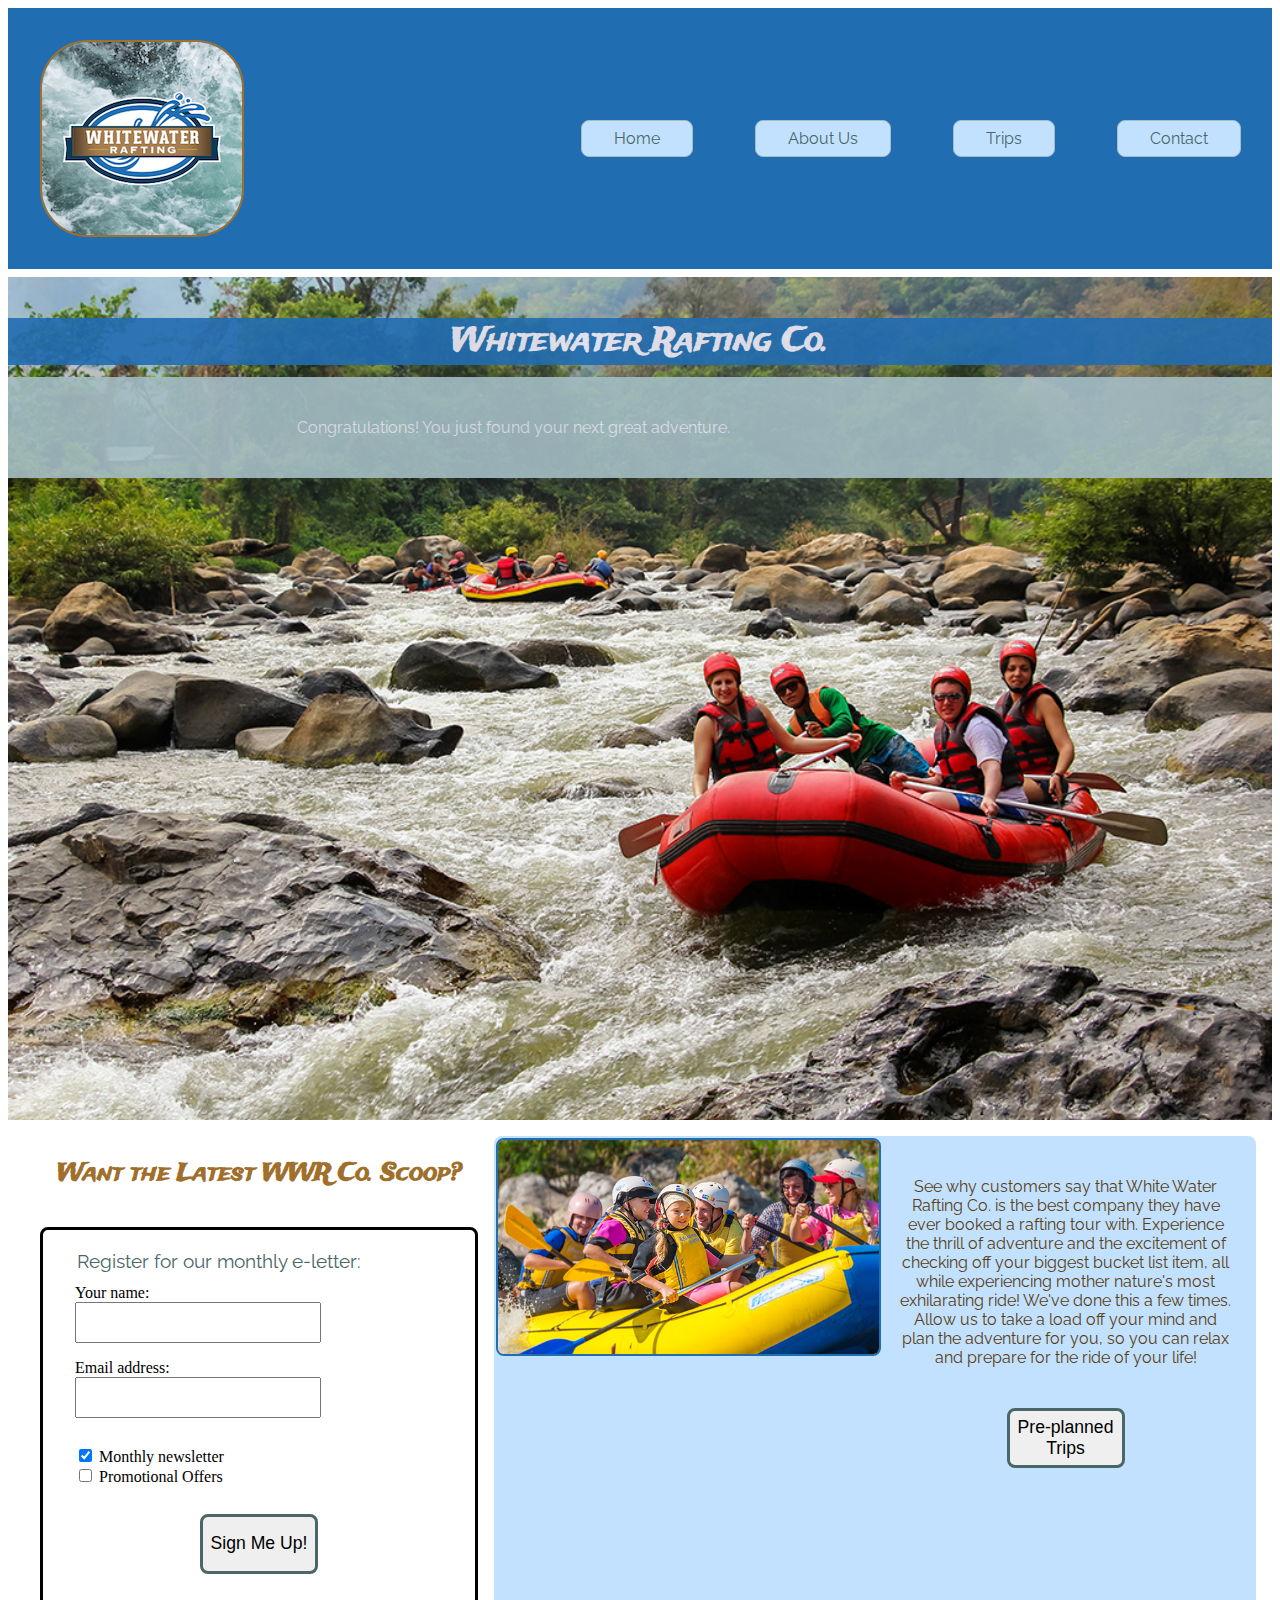
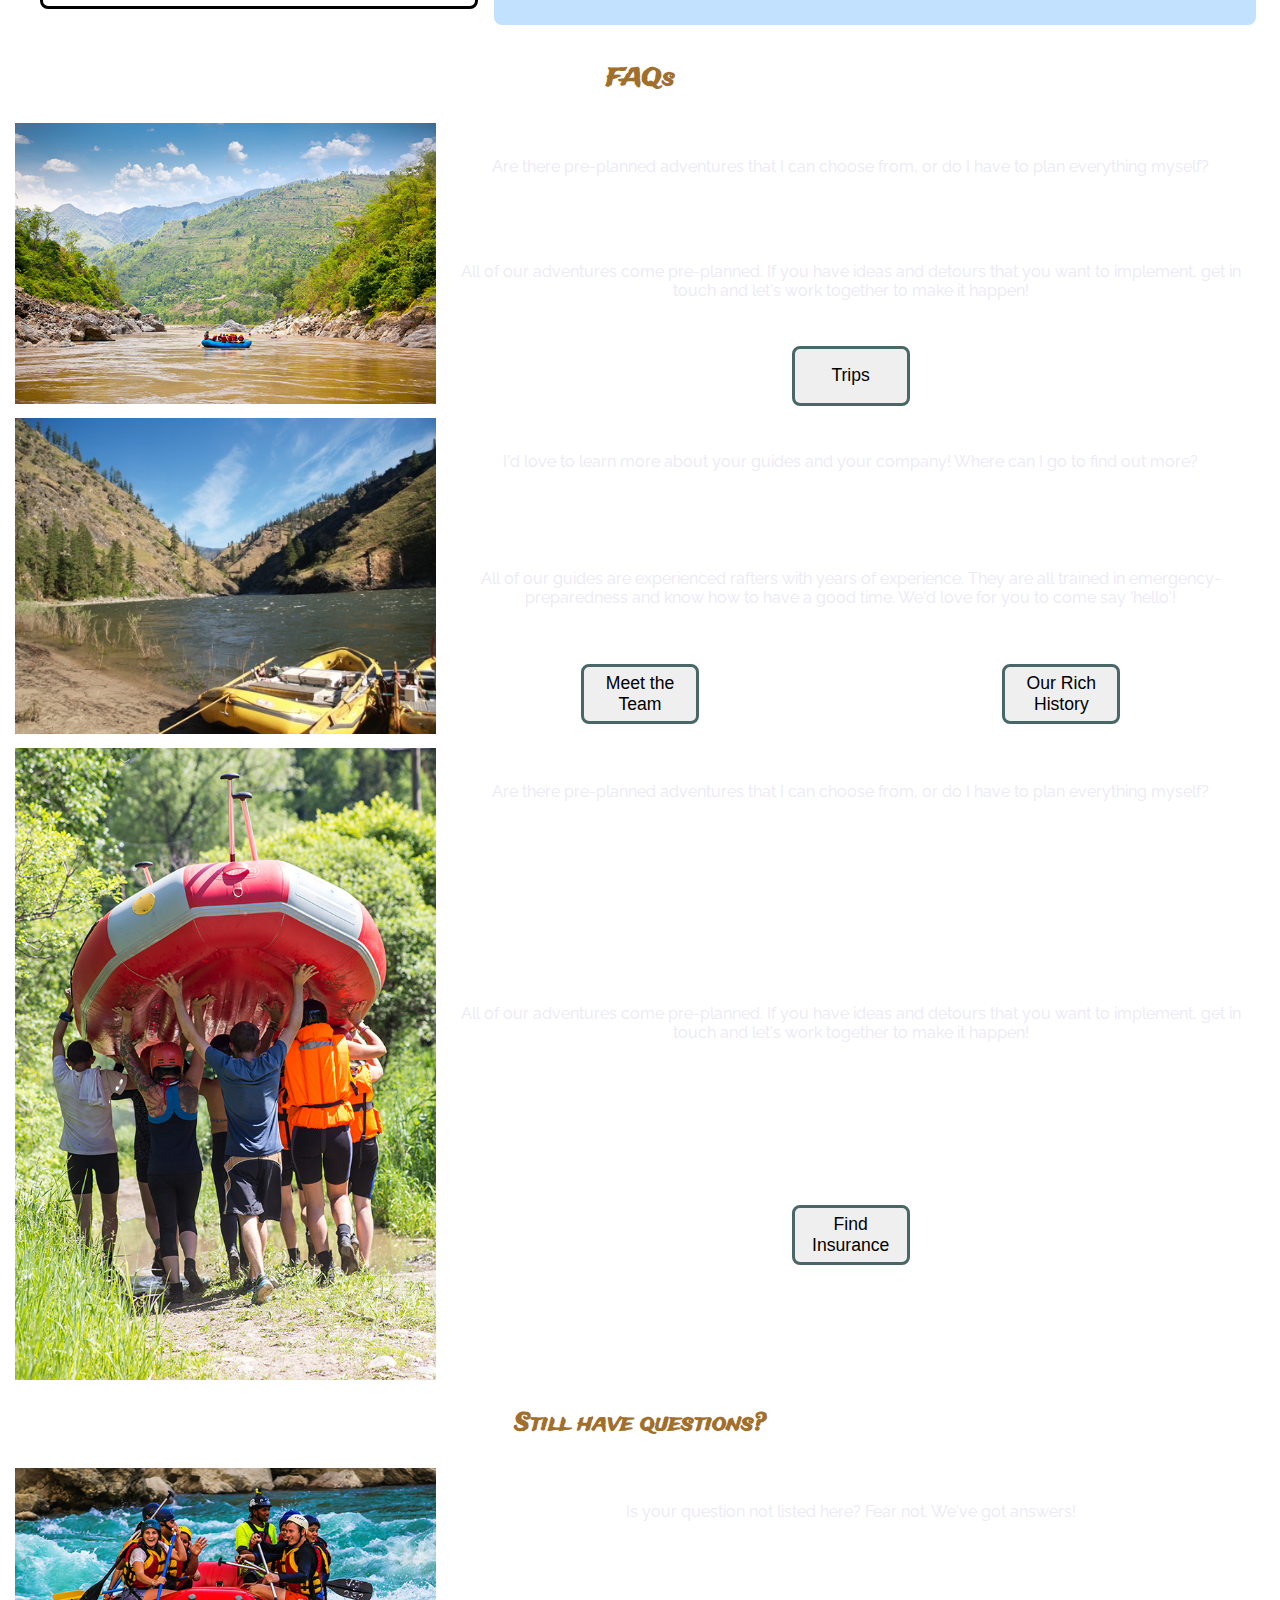
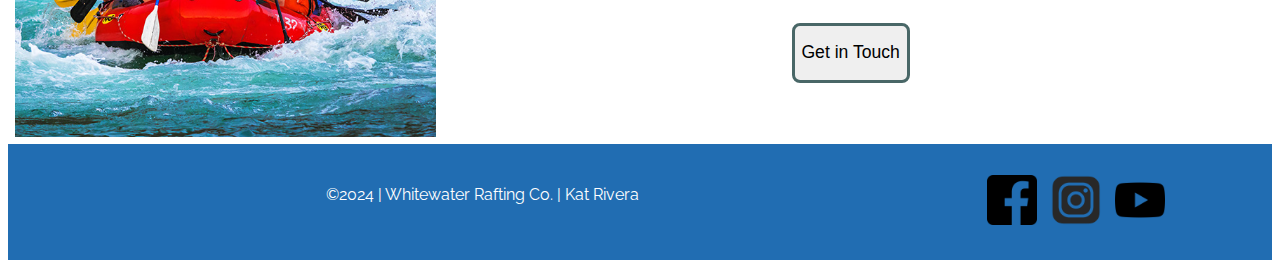
==== wwr/index.html @ 3e7aeef7 "index page css and html update" ====
<!DOCTYPE html>
<html lang="en">
<head>
    <link rel="stylesheet" href="styles/rafting.css">
    <meta charset="UTF-8">
    <meta name="viewport" content="width=device-width, initial-scale=1.0">
    <meta name="author" content="Kat Rivera">
    <meta name="description" content="This is the home page for the White Water Rafting Co., and serves as a springboard for all other webpages on this website.">
    <title>White Water Rafting Co. | Home Page</title>
</head>
<body>
    <header>
        <img src="images/logo.png" alt="White Water Rafting Co. logo">

        <nav class="nav-flex">
            <a href="index.html">Home</a>
            <a href="about.html">About Us</a>
            <a href="trips.html">Trips</a>
            <a href="contact.html">Contact</a>
        </nav> 

    </header>

    <main>
        <!-- One large full-width image that includes a heading message-->
        <div class="hero">
            <img src="images/welcome-image.jpeg" alt="Hero image of a super fun, super awesome rafting experience">
            <h1>
                Whitewater Rafting Co.
            </h1>
            <article class="hero-grid">
                <p>
                    Congratulations! You just found your next great adventure.
                </p>
            </article>
        </div>
        
        <!-- Newletter sign-up form with name and email-->
        <div class="index-flex">
            <section class="form">
                <h2>Want the Latest WWR Co. Scoop? </h2>
                <form>
                    <!-- Get their contact information -->
                    <fieldset>
                        <!-- Ask for their name -->
                        
                        <legend>Register for our monthly e-letter:</legend>
                        <div class="form-item">
    
                            <label for="name">Your name: 
                                <br><input type="text" id="name" name="name">
                            </label>
                        </div>
                        <!-- Ask for their email address -->
                        <div class="form-item">
                            <label for="email">Email address: 
                                <br>
                                <input type="text" id="email" name="email">
                            </label>
                        </div>
                    </fieldset>
    
                    <!-- Checkbox labeled "Please subscribe me to the monthly newsletter"-->
                    <fieldset>
                        <div class="form-item">
                            <input type="checkbox" id="newsletter" name="newsletter" checked>
                            <label for="newsletter">Monthly newsletter</label>
        
                            <br>
                            <input type="checkbox" id="promos" name="promos">
                            <label for="promos">Promotional Offers</label>
                        </div>
                    </fieldset>
                    
                    <!-- Submit button -->
                    <fieldset>
                        <button type="submit">Sign Me Up!</button>  
                    </fieldset>
                </form>
            </section>
    
            <!-- Call to action with link compelling visitors to visit Trips page-->
            <section class="call-to-action">
                <article>
                    <img src="images/trips-action.jpeg" alt="An image from a trip hosted by WWR Co.">
                </article>
                <article>
                    <p>
                        See why customers say that White Water Rafting Co. is the best 
                        company they have ever booked a rafting tour with.  Experience the 
                        thrill of adventure and the excitement of checking off your biggest
                        bucket list item, all while experiencing mother nature's most exhilarating
                        ride! We've done this a few times. Allow us to take a load off your mind
                        and plan the adventure for you, so you can relax and prepare for 
                        the ride of your life!
                    </p>
                    
                    <a href="trips.html"><button type="submit">Pre-planned Trips</button></a>  
                </article>
            </section>
    
        </div>
                
        <!-- CSS grid layout with at least 2 additional images and 
        corresponding content about the WWR site purpose and offerings-->
    
        <div class="index-grid">
            <h2>FAQs</h2>
            
            <img src="images/preplanned-trips.jpeg" alt="A picture of a brown-water river leading to a hilled backdrop. There is a blue raft floating peacefully along in the center." class="image1">
            <p class="p1">
                Are there pre-planned adventures that I can choose from,
                or do I have to plan everything myself?
            </p>

            <p class="p2">
                All of our adventures come pre-planned. If you have ideas 
                and detours that you want to implement, get in touch and let's work
                together to make it happen!
            </p>

            <div class="button1"><a href="trips.html"><button type="submit">Trips</button></a></div>
            
            <img src="images/rich-history.jpeg" alt="Two yellow rafts sit beached. The image looks out at a shore and calm waters leading to a point between two large hills." class="image2">
            <p class="p3">
                I'd love to learn more about your guides and your company! Where can I go to find out more?
            </p>

            <p class="p4">
                All of our guides are experienced rafters with years of experience.
                They are all trained in emergency-preparedness and know how to have
                a good time. We'd love for you to come say 'hello'!
            </p>

            <div class="button2"><a href="contact.html"><button type="submit">Meet the Team</button></a></div>
            <div class="button3"><a href="about.html"><button type="submit">Our Rich History</button></a></div>
            

            <img src="images/insurance.jpeg" alt="A team of rafters work together to haul their raft overhead." class="image3">
            <p class="p5">
                Are there pre-planned adventures that I can choose from,
                or do I have to plan everything myself?
            </p>

            <p class="p6">
                All of our adventures come pre-planned. If you have ideas 
                and detours that you want to implement, get in touch and let's work
                together to make it happen!
            </p>

            <div class="button4"><a href="https://www.gopher.com/serp?q=rafting%20travel%20insurance&segment=go.74&s1aid=9264565770&s1cid=17318701842&s1agid=137014902476&s1kid=dsa-19959388920&network_type=g&utm_source=adwords&gad_source=1&gclid=Cj0KCQjw0_WyBhDMARIsAL1Vz8uOwAhxuflHy79Qf-kmT-4mDbemIkDwSiHSbAcgtnjAlAZQ5QvL7rYaArddEALw_wcB"><button type="submit">Find Insurance</button></a></div>
            
            
            <h2>Still have questions?</h2>

            <img src="images/questions.jpeg" alt="A team of rafters on a boat look excitedly at the camera in the middle of the water." class="image4">
            
            <p class="p7">Is your question not listed here? Fear not.
                We've got answers!</p>

            <div class="button5">
                <a href="contact.html"><button type="submit">Get in Touch</button></a>  
            </div>

        </div>
        <!-- Cannot have just a simple, single column flow layout-->
        
        <!-- Link the wireframe for this page in the footer-->
    </main>

    <footer class="footer-grid">
        <p>
            &copy;2024 | Whitewater Rafting Co. | Kat Rivera
            </p>
        <section class="social-flex">
            <a href="https://facebook.com"><img src="images/facebook.webp" width="200" alt="black, rounded facebook logo"></a>
            <a href="https://instagram.com"><img src="images/instagram.webp" width="200" alt="black, rounded instagram logo"></a>
            <a href="https://youtube.com"><img src="images/youtube.webp" width="200" alt="black YouTube logo"></a>
        </section>
    </footer>
</body>
</html>
---- wwr/styles/rafting.css ----
@import url('https://fonts.googleapis.com/css2?family=Raleway:ital,wght@0,100..900;1,100..900&family=Trade+Winds&display=swap');

:root {
    --primary-color: #496767;
    --secondary-color: #a06f2c;
    --accent1-color: #216db2;
    --accent2-color: #a3bdc4;

    --heading-font: 'Trade Winds', normal;
    --paragraph-font: 'Raleway', sans-serif;

    --nav-background-color: #216db2;
    --nav-link-color: #496767;
    --nav-hover-link-color: #a3bdc4;
    --nav-hover-background-color: #a06f2c;
}

* {
    max-width: 100%; /* Adjust as needed */
}

/* header (used on every page of website) */
header {
    display: grid;
    grid-template-columns: 1.5fr 2fr;
    background-color: var(--nav-background-color);
}

header img {
    padding: 0;
    border: 2px solid #a06f2c;
    border-radius: 3rem;
    margin: 2rem;
}

.nav-flex {
    display: flex;
    font-family: var(--paragraph-font);
    flex-flow: row wrap;
    align-items: center;
    justify-content: space-around;
}

nav a {
    display: flex;
    flex-flow: row wrap;
    justify-content: center;
    align-items: center;
    padding: .5rem;
    padding-left: 2rem;
    padding-right: 2rem;
    border: solid .1rem #a3bdc4;
    border-radius: .5rem;
    margin: 0;
    background-color: #c2e1ff;
    color: #496767
}

nav a:hover {
    background-color: #a06f2c;
    color: #fff;
    border-color: #5a3d14
}

h1 {
    font-family: var(--heading-font);
    color: var(--primary-color);
    text-align: center;
}

h2, h3, h4, h5, h6 {
    font-family: var(--heading-font);
    color: var(--secondary-color);
    text-align: center;
}

p {
    padding: 25px;
    font-family: var(--paragraph-font);
    color: var(--primary-color);
    text-align: center;
}

a {
    text-decoration: none;
}

img {
    margin: 2px;
    border: 2px var(--accent1-color);
    padding: 5px;
}

/* hero css */
.hero {
    position: relative;
    width: 100%;
    margin: auto;
}

.hero img {
    position: relative;
    display: block;
    width: 100%;
    height: auto;
    padding: 0;
    border: none;
    margin: 0;
    margin-top: .5rem
}

.hero h1 {
    position: absolute;
    top: 20px;
    width: 100%;
    background-color: var(--accent1-color);
    color: #ebe8f8;
    text-align: center;
    opacity: 90%;
}

.hero-grid {
    display: grid;
    grid-template-columns: 4fr 1fr;
    grid-template-rows: 1fr;
    position: absolute;
    top: 100px;
    width: 100%;
    background-color: var(--accent2-color);
    opacity: 90%;
}

.hero-grid img {
    /* float: right; */
    width: auto;
    height: auto;
    padding-top: 10px;
    margin: auto;
}


/* history section on about us page */
.history-flex {
    display: flex;
    flex-flow: row wrap;
    justify-content: space-between;
    align-items: center;
    padding: 0;
    border: solid .25rem #216db2;
    border-radius: .5rem;
    margin-top: .5rem;
}

.history-flex img {
    padding: 0;
    border: solid .1rem #216db2;
    border-radius: 0.5rem;
    margin: 1rem;
}

.history-flex p {
    padding: 0;
    border: 0;
    margin: 40px;
}

article.h2 {
    flex: 6 100%;
}

article {
    flex: 1 200px;
}

/* adventure section of about us page, flex */
.adventure-flex {
    display: flex;
    flex-flow: row wrap;
    justify-content: space-between;
    padding: 0;
    border: solid .25rem #216db2;
    border-radius: .5rem;
    margin-top: 2rem;
    margin-bottom: 2rem;
}

.adventure-flex img {
    max-width: 175px;
    padding: 0;
    border: solid .1rem #216db2;
    border-radius: 0.5rem;
    margin: .25rem;
}

.adventure-flex figcaption {
    text-align: center;
    font-family: var(--paragraph-font);
    font-style: italic;
}

.adventure-flex h2 {
    flex: 6 100%;
}

article {
    flex: 1 200px;
}

/* Index (Home) Page */
.index-flex {
    display: flex;
    margin: 1rem;
}

.index-grid {
    display: grid;
    grid-template-columns: 1fr 1fr 1fr;
    grid-template-rows: 1fr;
}

.index-grid h2 {
    grid-column: 1/4;
}

.image1 {
    grid-column: 1/2;
    grid-row: 2/5;
}

.p1 {
    grid-column: 2/4;
    grid-row: 2/3;
}

.p2 {
    grid-column: 2/4;
    grid-row: 3/4;
}

.button1 {
    grid-column: 2/4;
    grid-row: 4/5;
}

.image2 {
    grid-column: 1/2;
    grid-row: 5/8;
}

.p3 {
    grid-column: 2/4;
    grid-row: 5/6;
}

.p4 {
    grid-column: 2/4;
    grid-row: 6/7;
}

.button2 {
    grid-column: 2/3;
    grid-row: 7/8;
}

.button3 {
    grid-column: 3/4;
    grid-row: 7/8;
}

.image3 {
    grid-column: 1/2;
    grid-row: 8/11;
}

.p5 {
    grid-column: 2/4;
    grid-row: 8/9;
}

.p6 {
    grid-column: 2/4;
    grid-row: 9/10;
}

.button4 {
    grid-column: 2/4;
    grid-row: 10/11;
}

.image4 {
    grid-column: 1/2;
    grid-row: 12/14;
}

.p7 {
    grid-column: 2/4;
    grid-row: 12/13;
}

.button5 {
    grid-column: 2/4;
    grid-row: 13/14;
}
/* Trips page */
/* call to action */
.call-to-action {
    display: flex;
    background-color: #c2e1ff;
    border-radius: .5rem;
}

.call-to-action p {
    color: #5a3d14
}

.call-to-action img {
    padding: 0;
    border: 2px solid #216db2;
    border-radius: .5rem;
}

/* hardcore featured adventures */
.featured {
    overflow: scroll;
    display: flex;
    border: solid #a3bdc4;
    justify-content: space-around;
    align-items: center;
}

.featured img {
    padding: 0;
    border: 2px solid #216db2;
    border-radius: .5rem;
    margin: .70rem;
    max-width: 90%;
}

.featured section {
    border: solid #67828a;
    border-radius: .5rem;
    margin: 2rem;
    background-color: #67828a;
    min-width: 15rem;
}

.featured h3, p {
    color: #ebe8f8;
}

/* Trips table */

.scroll { /* make the table scroll if it's too large for the page */
    overflow: scroll;
    display: inline-block;
    margin-left: auto;
    margin-right: auto;
}

table {
    display: inline-block;
    border: none;
    border-collapse: collapse;
    margin: 1rem;
    width: 100%;
    text-align: center;
    align-items: center;
    justify-content: center;
    font-family: 'Segoe UI', Tahoma, Geneva, Verdana, sans-serif;
}

table img {
    position: float;
    min-width: 7rem;
    max-width: 12rem;
}

th,
td {
    padding: 15px;
    border-left: 1px solid;
}

.table-img {
    border: none;
}
th {
    background-color: #5e7880;
    color: #fff;
}

.adv-name {
    background-color: #a06f2c;
    color: #fff;
}

.adv-name:hover {
    font-family: var(--heading-font);
}

td:hover /* hovering over a table cell */ {
    background-color: #216db2;
    color: #fff;
}



/* contact us page css */

/* Google maps and other info */
.where {
    display: flex;
    flex-flow: row wrap;
    align-items: center;
    justify-content: space-around;
}

.where-column1 {
    padding: 0;
    border: none;
    margin: 2rem;
    justify-content: center;
}

.where-column2 {
    align-items: center;
    justify-content: center;

}

.where-p {
    text-align: left;
}

/* employees div class */
.employees-container {
    display: flex;
    flex-wrap: wrap;
    border: .5rem solid #496767;
    align-items: center;
    justify-content: space-around;
}


/* images within the employees grid */
.employees-container img {
    width: 200px;
    height: auto;
    padding: 0;
    border: solid #a06f2c;
    margin: 1rem;
}

/* .employees-container article {
    flex: 100px 200px;
}  */

/* Contact Us form on Contact Us page*/

.form {
    display: block;
    text-align: center;
}

form {
    display: inline-block; /* this autosizes it to content I believe */
    width: 25rem;
    margin: 1rem;
    padding: 1rem;
    border: solid;
    border-radius: .5rem;
    
}

fieldset {
    display: grid;
    grid-gap: 1rem;
    margin: .25rem;
    border: none;
    border-radius: .5rem;
    padding: .75rem;
    text-align: left;
}

legend {
    font-family: var(--paragraph-font);
    font-size: larger;
    color: #496767;
}

label {
    text-align: left;
    padding-right: .5rem
}

input,
select,
textarea {
    padding: .5rem;
    font-size: 1.1rem;
    width: auto;
}

input[type="radio"] {
    width: 20px;
    height: 20px;
    vertical-align: bottom;
}

button {
    display: block;
    margin: 0 auto;
    width: 118px;
    height: 60px;
    font-size: 1.1rem;
    border: solid #496767;
    border-radius: .5rem;
}

button:hover {
    background-color: #a06f2c;
    color: #fff;
}
/* footer css */
footer {
    background-color: var(--nav-background-color);
    color: #fff;
    min-width: 100%;
}

footer img {
    max-width: 50px;
}

.footer-grid {
    display: grid;
    grid-template-columns: 3fr 1fr;
    grid-template-rows: 1fr;
    padding: 0;
    border: none;
}

.footer-grid p {
    color: #fff;
}

.social-flex {
    display: flex;
    flex-flow: row wrap;
    padding: 1rem;
    border: none;
    margin: .5rem;
    margin-right: 0;
}
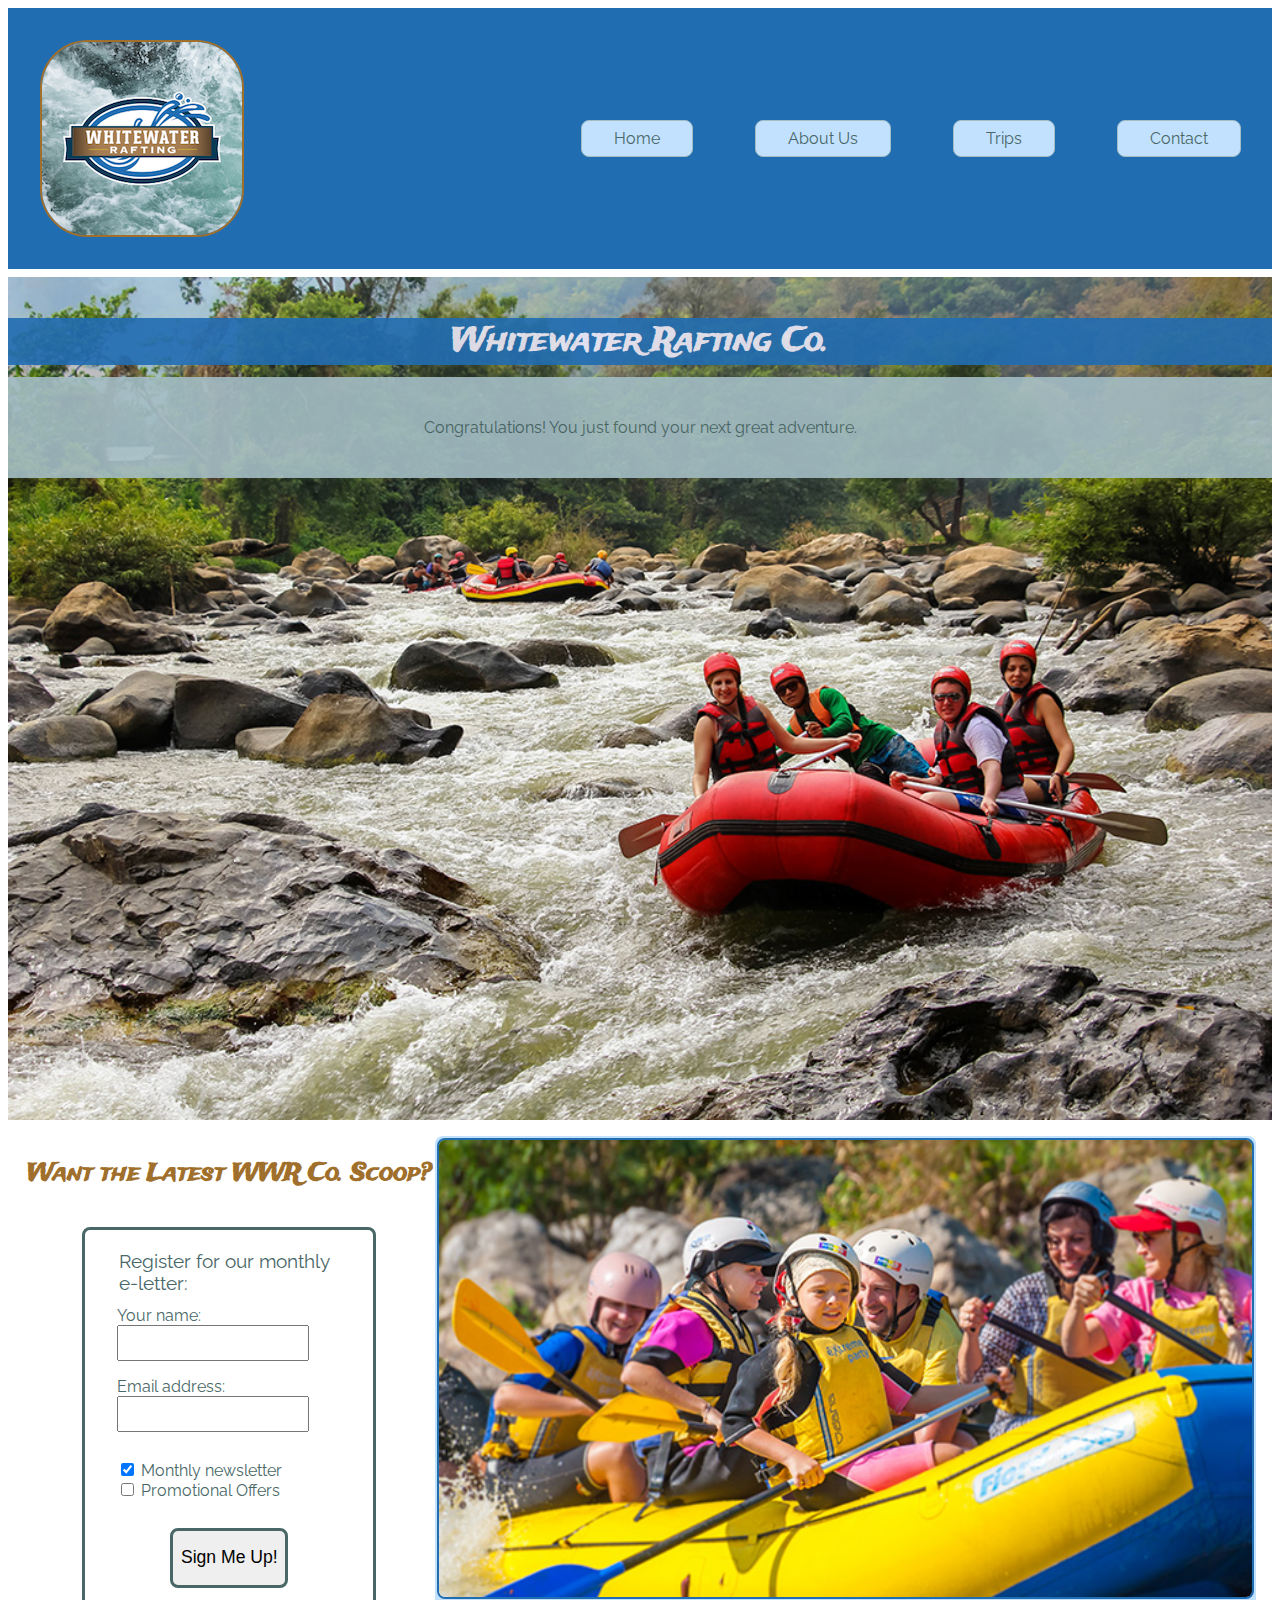
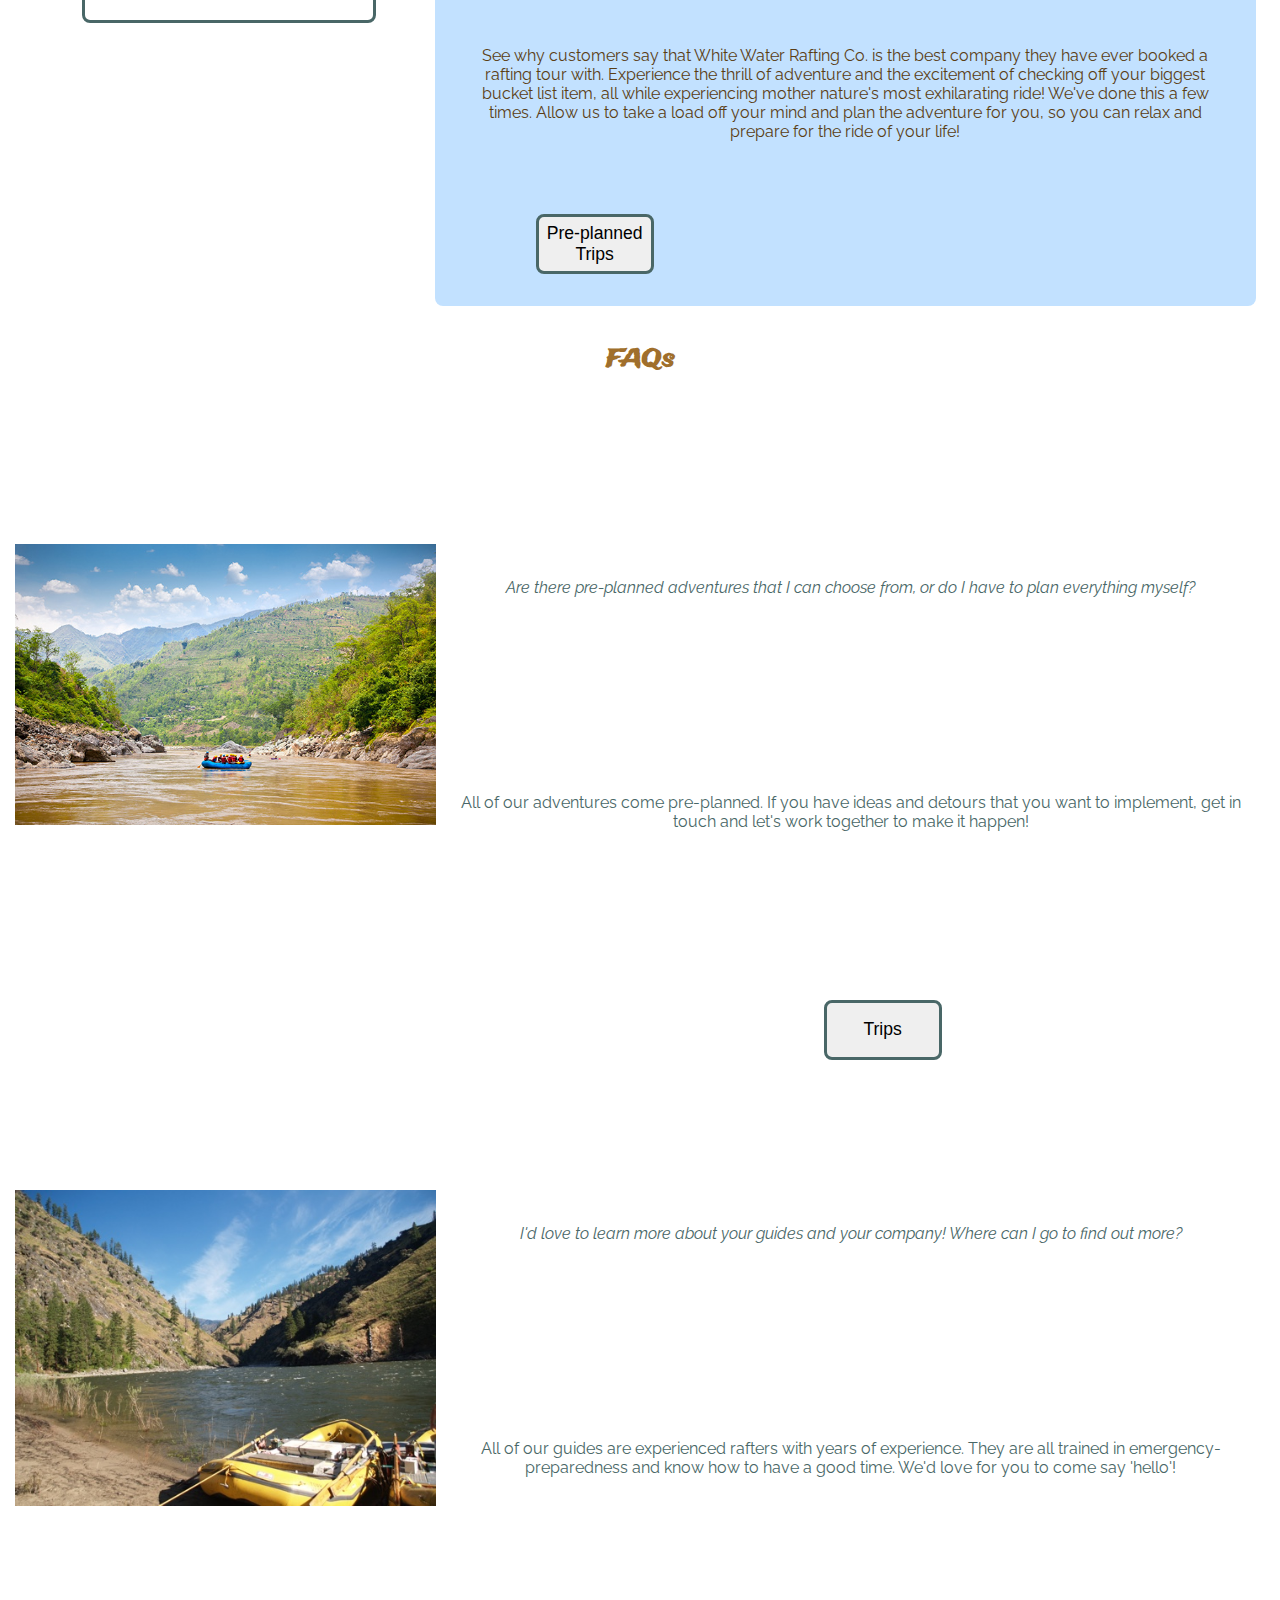
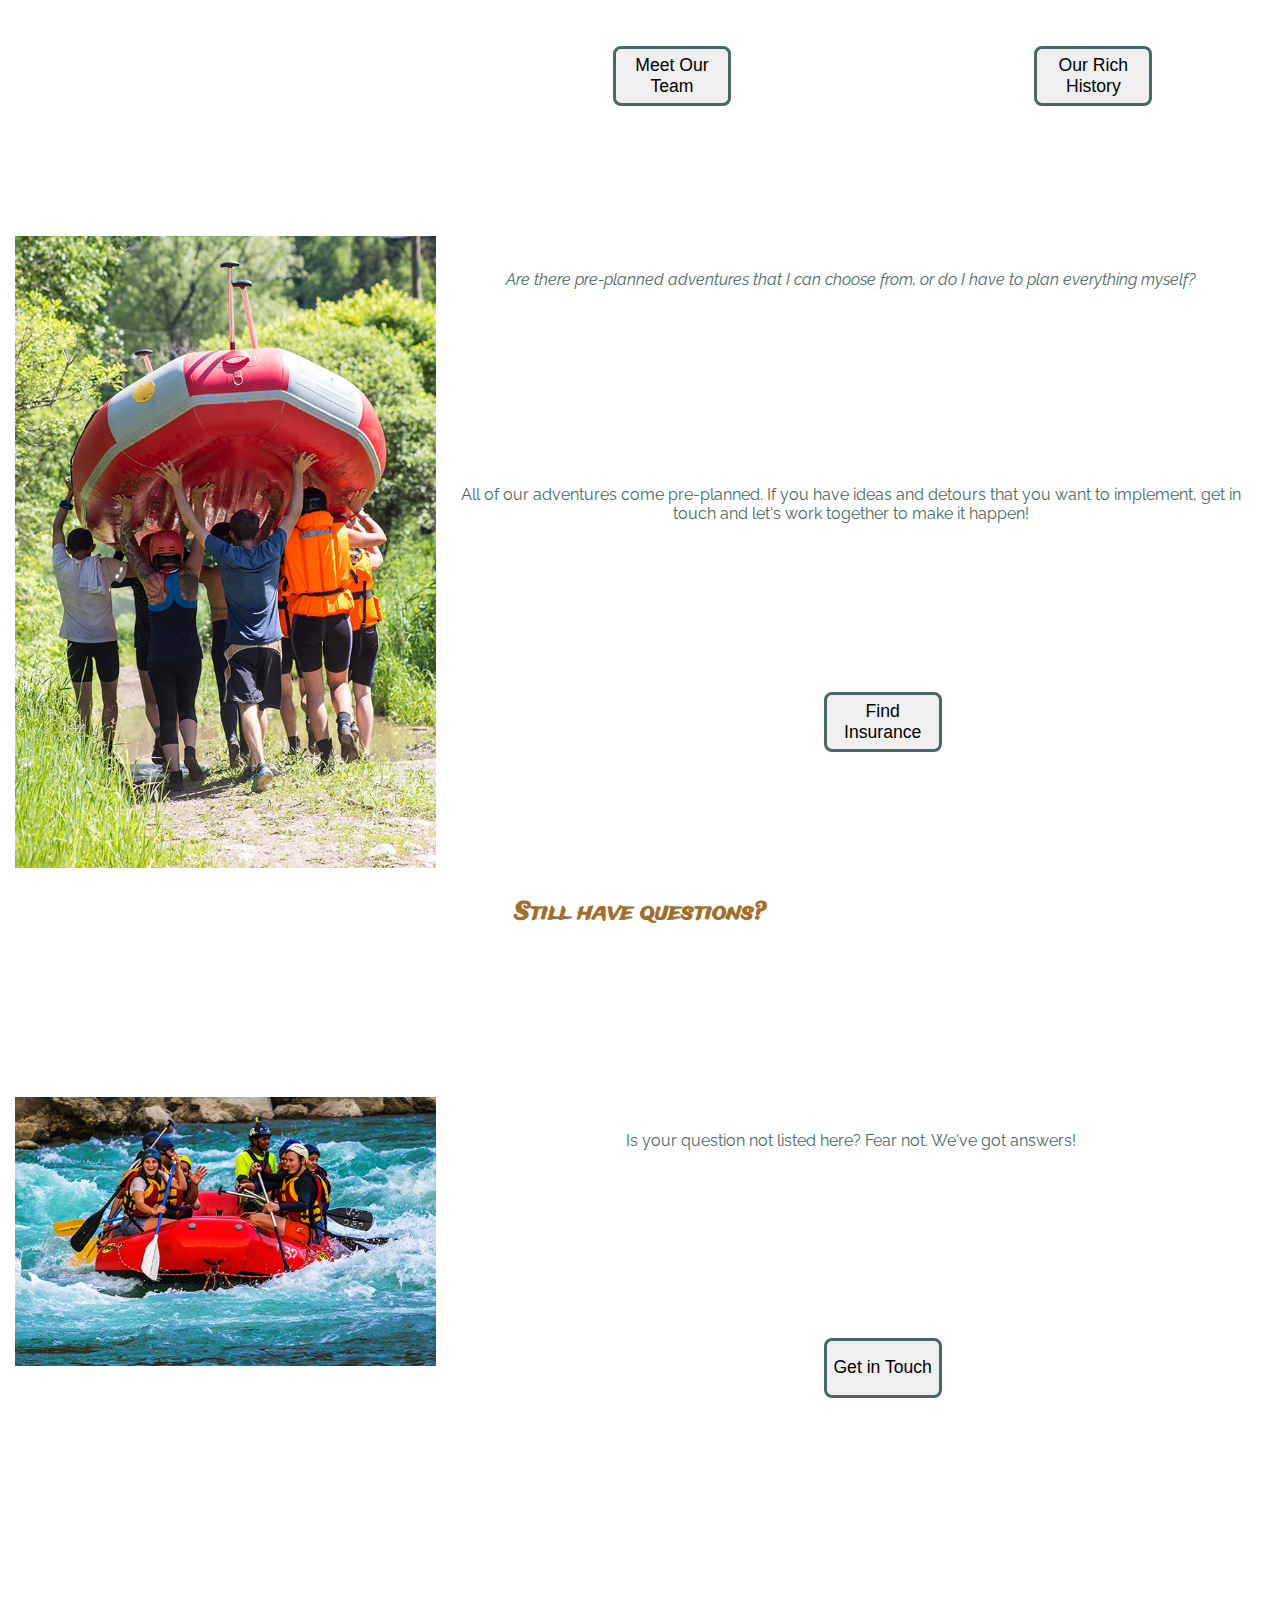
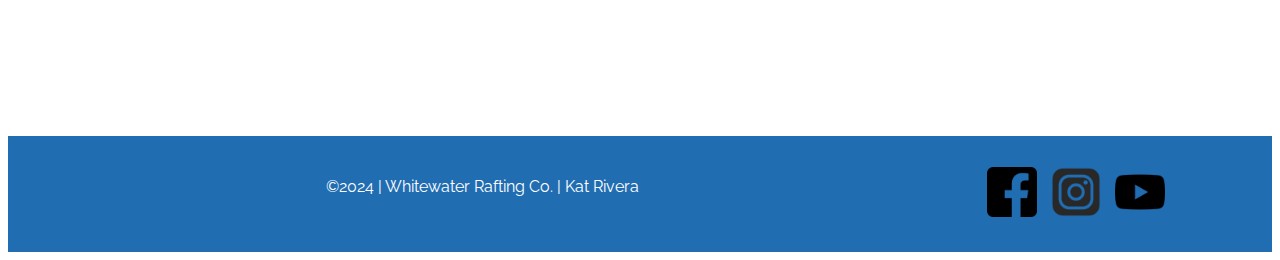
==== commit 16a58c72: "fixed errors in html and css local reports" ====
--- a/wwr/index.html
+++ b/wwr/index.html
@@ -23,12 +23,12 @@
 
     <main>
         <!-- One large full-width image that includes a heading message-->
-        <div class="hero">
+        <div class="index-hero">
             <img src="images/welcome-image.jpeg" alt="Hero image of a super fun, super awesome rafting experience">
             <h1>
                 Whitewater Rafting Co.
             </h1>
-            <article class="hero-grid">
+            <article class="index-hero-grid">
                 <p>
                     Congratulations! You just found your next great adventure.
                 </p>
@@ -36,7 +36,7 @@
         </div>
         
         <!-- Newletter sign-up form with name and email-->
-        <div class="index-flex">
+        <div class="index-grid-1">
             <section class="form">
                 <h2>Want the Latest WWR Co. Scoop? </h2>
                 <form>
@@ -80,7 +80,7 @@
             </section>
     
             <!-- Call to action with link compelling visitors to visit Trips page-->
-            <section class="call-to-action">
+            <section class="index-call-to-action">
                 <article>
                     <img src="images/trips-action.jpeg" alt="An image from a trip hosted by WWR Co.">
                 </article>
@@ -95,7 +95,9 @@
                         the ride of your life!
                     </p>
                     
-                    <a href="trips.html"><button type="submit">Pre-planned Trips</button></a>  
+                    <form class="button-form">
+                        <button formaction="trips.html">Pre-planned Trips</button>
+                    </form>
                 </article>
             </section>
     
@@ -109,8 +111,8 @@
             
             <img src="images/preplanned-trips.jpeg" alt="A picture of a brown-water river leading to a hilled backdrop. There is a blue raft floating peacefully along in the center." class="image1">
             <p class="p1">
-                Are there pre-planned adventures that I can choose from,
-                or do I have to plan everything myself?
+                <i>Are there pre-planned adventures that I can choose from,
+                or do I have to plan everything myself?</i>
             </p>
 
             <p class="p2">
@@ -119,11 +121,15 @@
                 together to make it happen!
             </p>
 
-            <div class="button1"><a href="trips.html"><button type="submit">Trips</button></a></div>
+            <div class="button1">
+                <form class="button-form">
+                    <button formaction="trips.html">Trips</button>
+                </form>
+            </div>
             
             <img src="images/rich-history.jpeg" alt="Two yellow rafts sit beached. The image looks out at a shore and calm waters leading to a point between two large hills." class="image2">
             <p class="p3">
-                I'd love to learn more about your guides and your company! Where can I go to find out more?
+                <i>I'd love to learn more about your guides and your company! Where can I go to find out more?</i>
             </p>
 
             <p class="p4">
@@ -132,14 +138,23 @@
                 a good time. We'd love for you to come say 'hello'!
             </p>
 
-            <div class="button2"><a href="contact.html"><button type="submit">Meet the Team</button></a></div>
-            <div class="button3"><a href="about.html"><button type="submit">Our Rich History</button></a></div>
+            
+            <div class="button2">
+                <form class="button-form">
+                    <button formaction="contact.html">Meet Our Team</button>
+                </form>
+            </div>    
+            <div class="button3">
+                <form class="button-form">
+                    <button formaction="about.html">Our Rich History</button>
+                </form>
+            </div>
             
 
             <img src="images/insurance.jpeg" alt="A team of rafters work together to haul their raft overhead." class="image3">
             <p class="p5">
-                Are there pre-planned adventures that I can choose from,
-                or do I have to plan everything myself?
+                <i>Are there pre-planned adventures that I can choose from,
+                or do I have to plan everything myself?</i>
             </p>
 
             <p class="p6">
@@ -148,7 +163,11 @@
                 together to make it happen!
             </p>
 
-            <div class="button4"><a href="https://www.gopher.com/serp?q=rafting%20travel%20insurance&segment=go.74&s1aid=9264565770&s1cid=17318701842&s1agid=137014902476&s1kid=dsa-19959388920&network_type=g&utm_source=adwords&gad_source=1&gclid=Cj0KCQjw0_WyBhDMARIsAL1Vz8uOwAhxuflHy79Qf-kmT-4mDbemIkDwSiHSbAcgtnjAlAZQ5QvL7rYaArddEALw_wcB"><button type="submit">Find Insurance</button></a></div>
+            <div class="button4">
+                <form class="button-form">
+                    <button formaction="https://www.gopher.com/serp?q=rafting%20travel%20insurance&segment=go.74&s1aid=9264565770&s1cid=17318701842&s1agid=137014902476&s1kid=dsa-19959388920&network_type=g&utm_source=adwords&gad_source=1&gclid=Cj0KCQjw0_WyBhDMARIsAL1Vz8uOwAhxuflHy79Qf-kmT-4mDbemIkDwSiHSbAcgtnjAlAZQ5QvL7rYaArddEALw_wcB">Find Insurance</button>
+                </form>
+            </div>
             
             
             <h2>Still have questions?</h2>
@@ -159,7 +178,9 @@
                 We've got answers!</p>
 
             <div class="button5">
-                <a href="contact.html"><button type="submit">Get in Touch</button></a>  
+                <form class="button-form">
+                    <button formaction="contact.html">Get in Touch</button>
+                </form> 
             </div>
 
         </div>
--- a/wwr/styles/rafting.css
+++ b/wwr/styles/rafting.css
@@ -74,10 +74,16 @@
     text-align: center;
 }
 
-p {
+main p {
     padding: 25px;
     font-family: var(--paragraph-font);
-    color: var(--primary-color);
+    text-align: center;
+    color: #496767;
+}
+
+footer p {
+    padding: 25px;
+    font-family: var(--paragraph-font);
     text-align: center;
 }
 
@@ -89,6 +95,45 @@
     margin: 2px;
     border: 2px var(--accent1-color);
     padding: 5px;
+}
+
+/* Index hero */
+.index-hero {
+    position: relative;
+    width: 100%;
+    margin: auto;
+}
+
+.index-hero img {
+    position: relative;
+    display: block;
+    width: 100%;
+    height: auto;
+    padding: 0;
+    border: none;
+    margin: 0;
+    margin-top: .5rem
+}
+
+.index-hero h1 {
+    position: absolute;
+    top: 20px;
+    width: 100%;
+    background-color: var(--accent1-color);
+    color: #ebe8f8;
+    text-align: center;
+    opacity: 90%;
+}
+
+.index-hero-grid {
+    display: grid;
+    grid-template-columns: 1fr;
+    grid-template-rows: 1fr;
+    position: absolute;
+    top: 100px;
+    width: 100%;
+    background-color: var(--accent2-color);
+    opacity: 90%;
 }
 
 /* hero css */
@@ -138,6 +183,9 @@
     margin: auto;
 }
 
+.hero-grid p {
+    text-align: center;
+}
 
 /* history section on about us page */
 .history-flex {
@@ -202,20 +250,48 @@
     flex: 6 100%;
 }
 
-article {
-    flex: 1 200px;
-}
-
 /* Index (Home) Page */
-.index-flex {
-    display: flex;
+.index-grid-1{
+    display: grid;
+    grid-template-columns: 1fr 2fr;
     margin: 1rem;
 }
 
+.index-grid-1 form {
+    grid-column: 1/2;
+    width: 16rem;
+}
+
+.index-call-to-action {
+    display: grid;
+    grid-template-columns: 1fr;
+    background-color: #c2e1ff;
+    border-radius: .5rem;
+}
+
+.index-call-to-action p {
+    color: #5a3d14
+}
+
+.index-call-to-action img {
+    padding: 0;
+    border: 2px solid #216db2;
+    border-radius: .5rem;
+    width: 99%;
+    justify-content: center;
+    align-items: center;
+}
+
+.button-form {
+    width: 100%;
+    align-items: center;
+    justify-content: center;
+}
+
 .index-grid {
     display: grid;
     grid-template-columns: 1fr 1fr 1fr;
-    grid-template-rows: 1fr;
+    grid-template-rows: 1fr 1fr 1fr 1fr 1fr 1fr 1fr 1fr 1fr 1fr 1fr 1fr 1fr 1fr ;
 }
 
 .index-grid h2 {
@@ -334,6 +410,10 @@
     border-radius: .5rem;
     margin: .70rem;
     max-width: 90%;
+}
+
+.featured p {
+    color: #c2e1ff;
 }
 
 .featured section {
@@ -370,7 +450,6 @@
 }
 
 table img {
-    position: float;
     min-width: 7rem;
     max-width: 12rem;
 }
@@ -469,6 +548,8 @@
     padding: 1rem;
     border: solid;
     border-radius: .5rem;
+    font-family: var(--paragraph-font);
+    color: #496767;
     
 }
 
@@ -499,6 +580,8 @@
     padding: .5rem;
     font-size: 1.1rem;
     width: auto;
+    font-family: var(--paragraph-font);
+    font-size: smaller;
 }
 
 input[type="radio"] {
@@ -552,3 +635,7 @@
     margin: .5rem;
     margin-right: 0;
 }
+
+.button-form {
+    border: none;
+}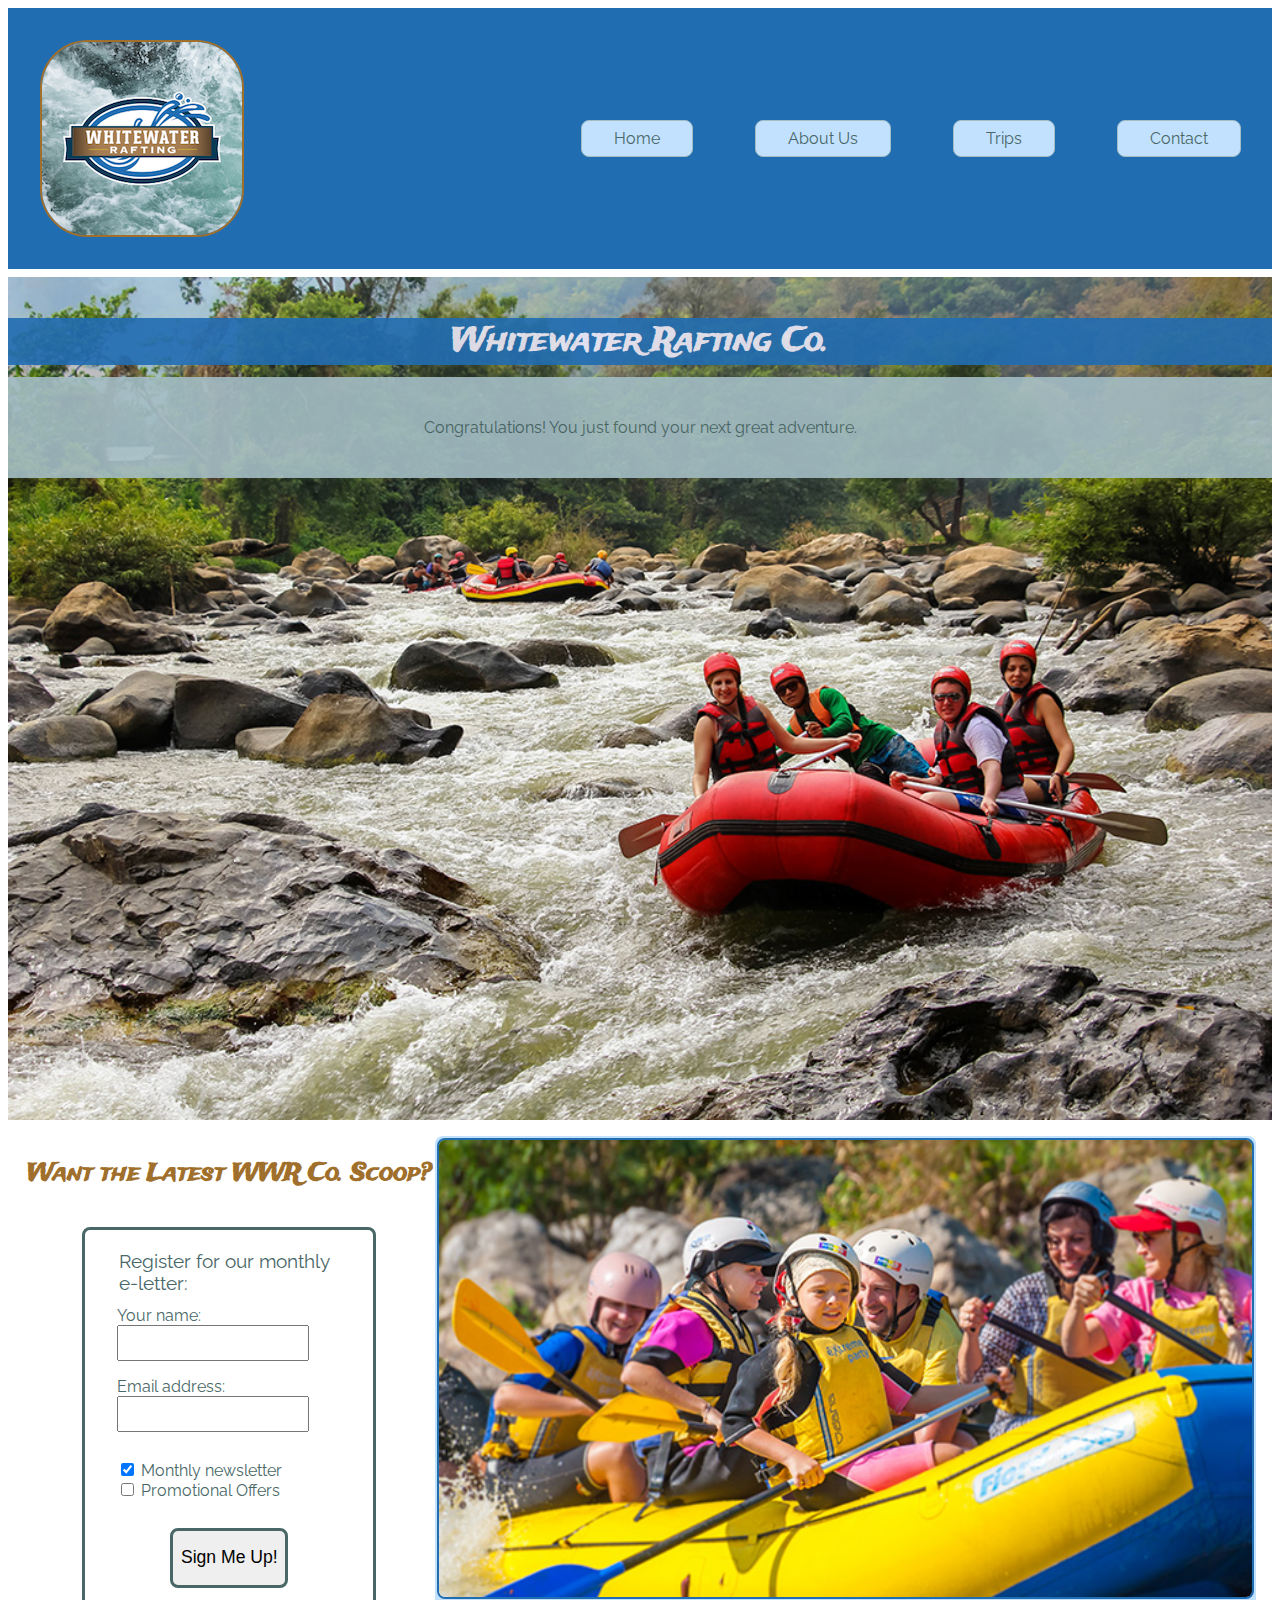
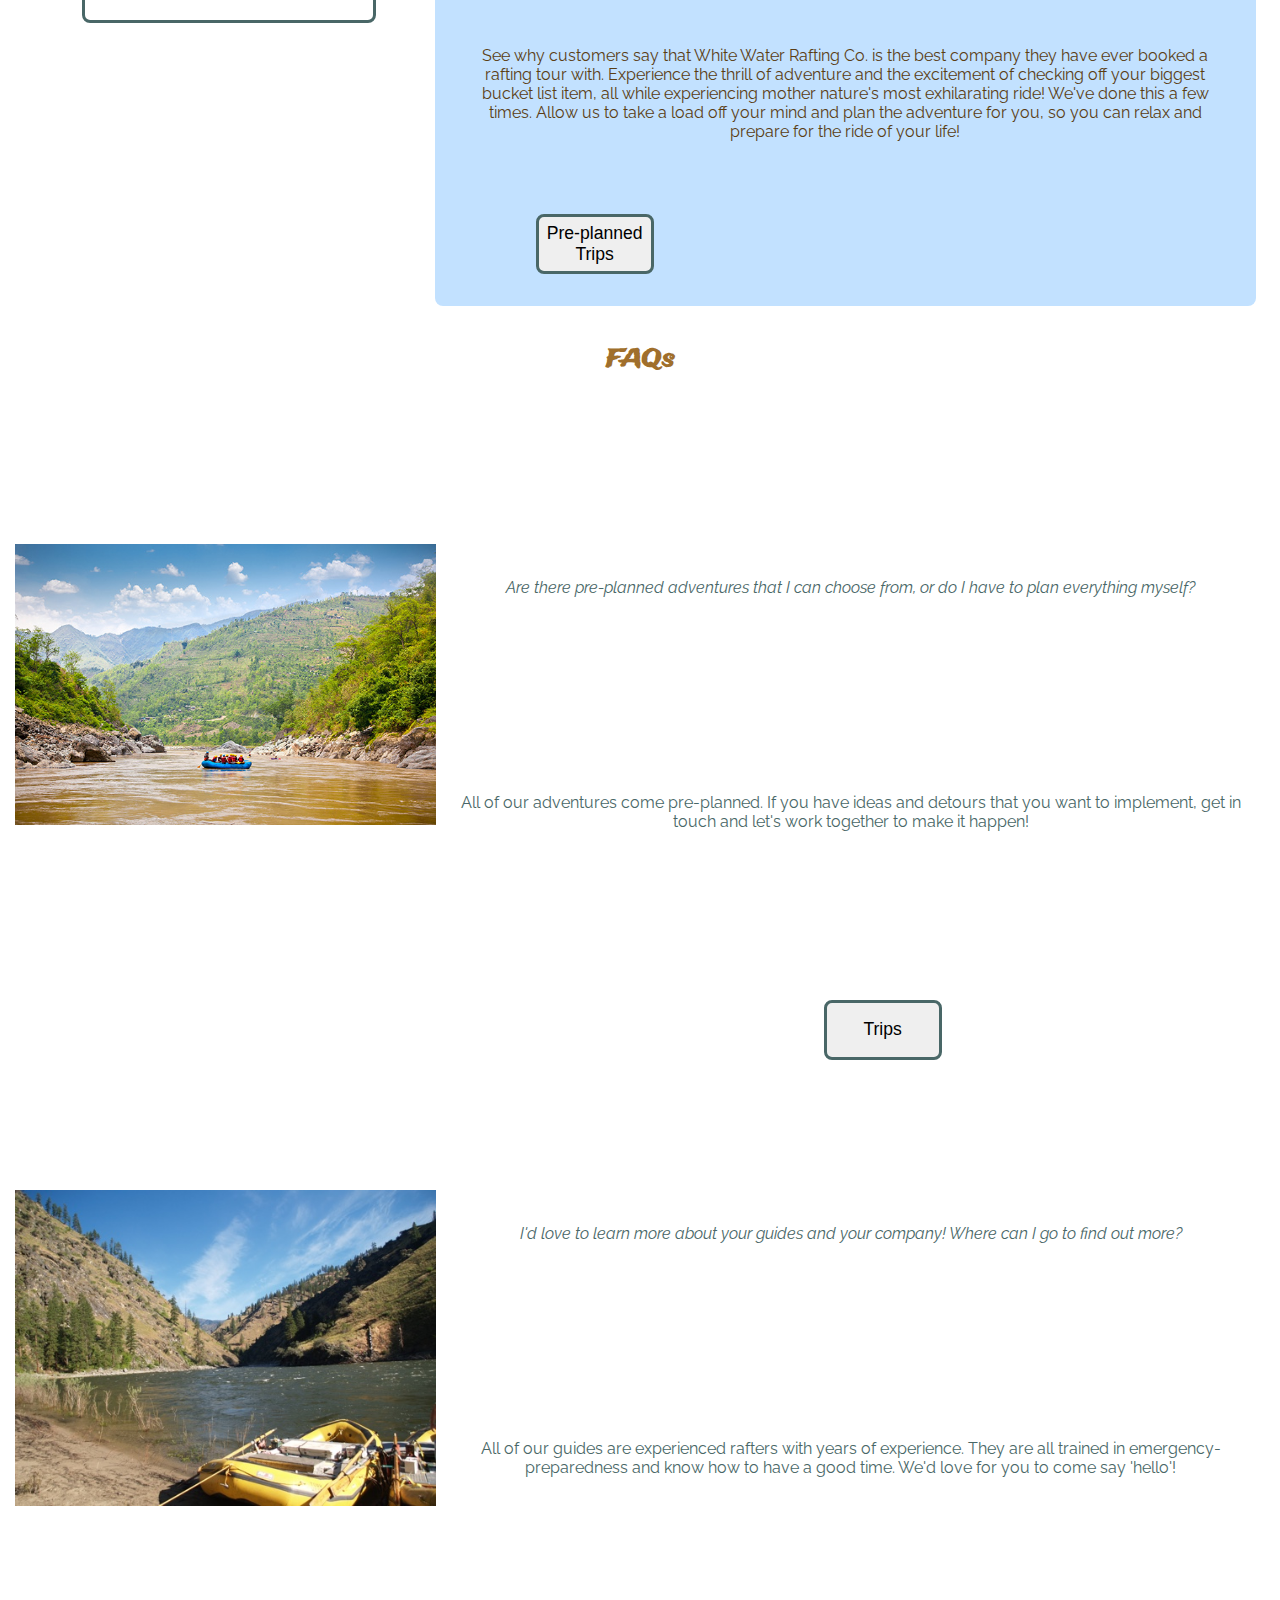
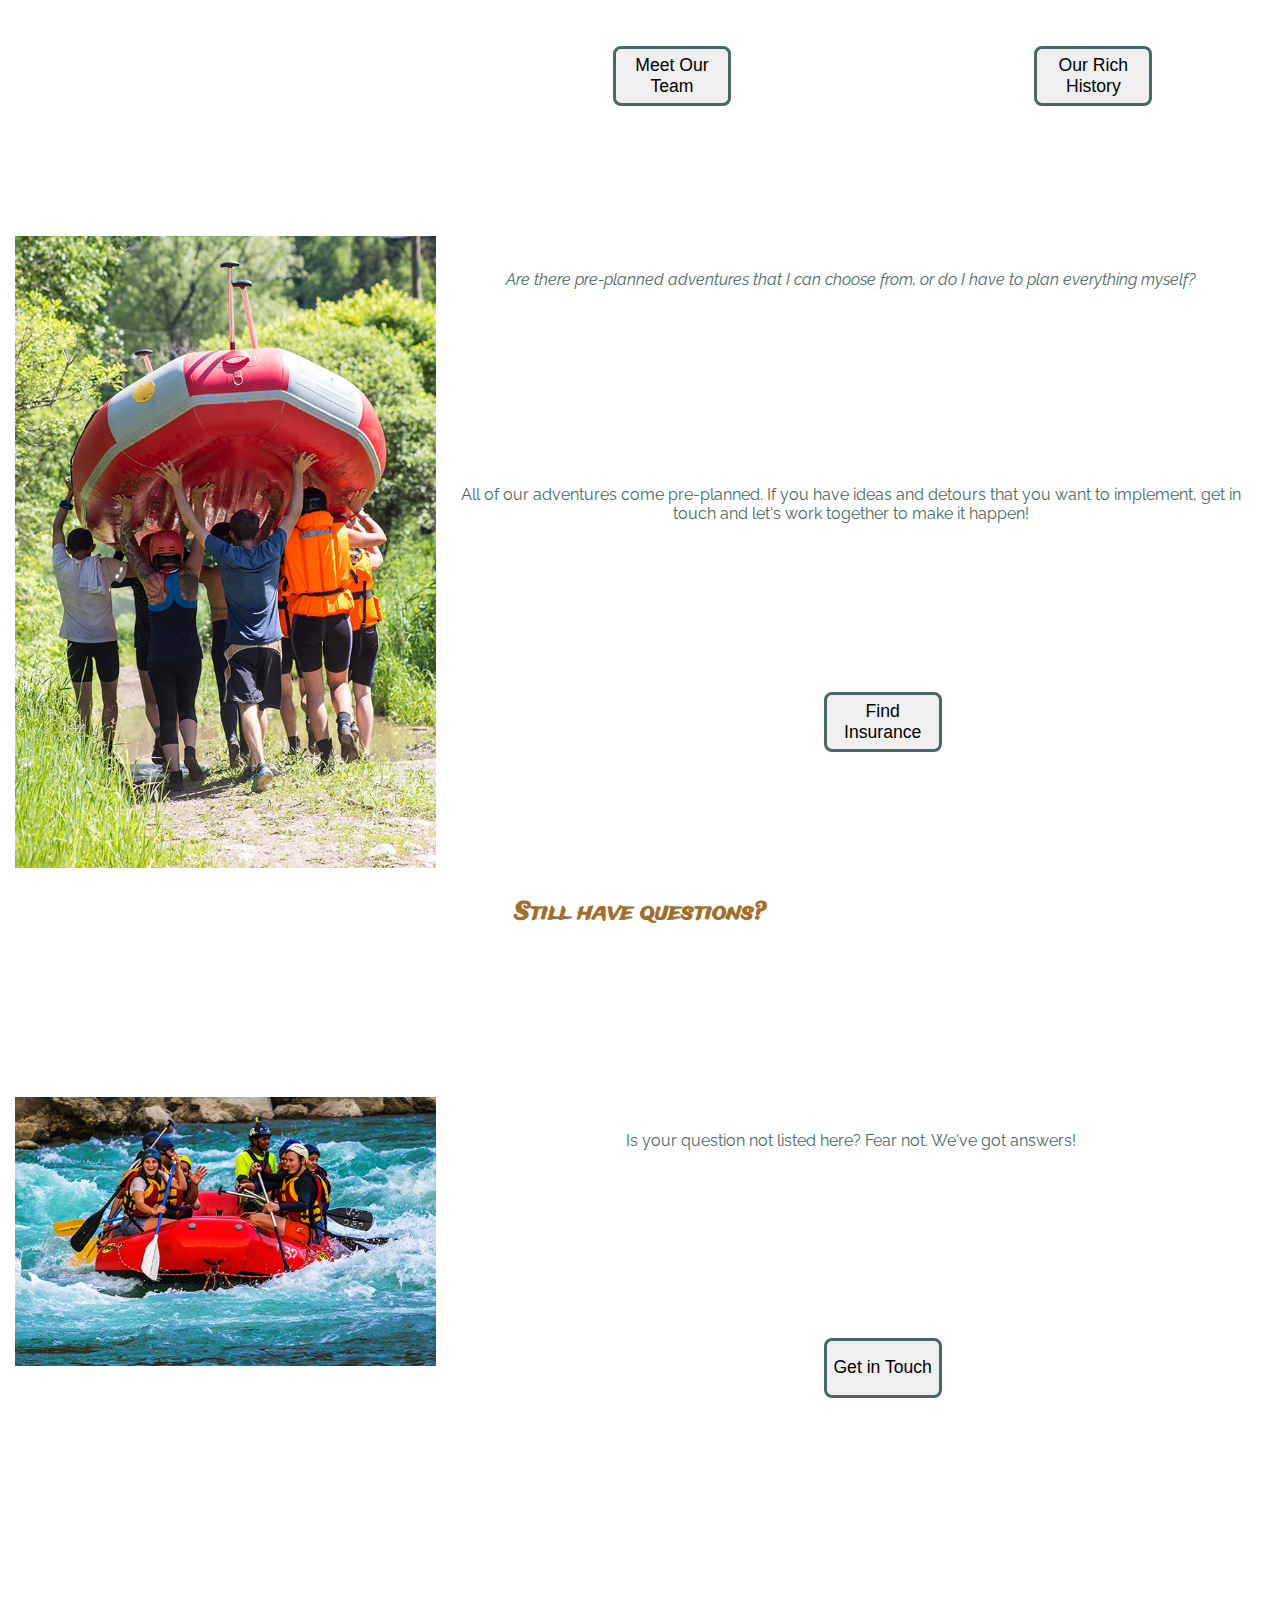
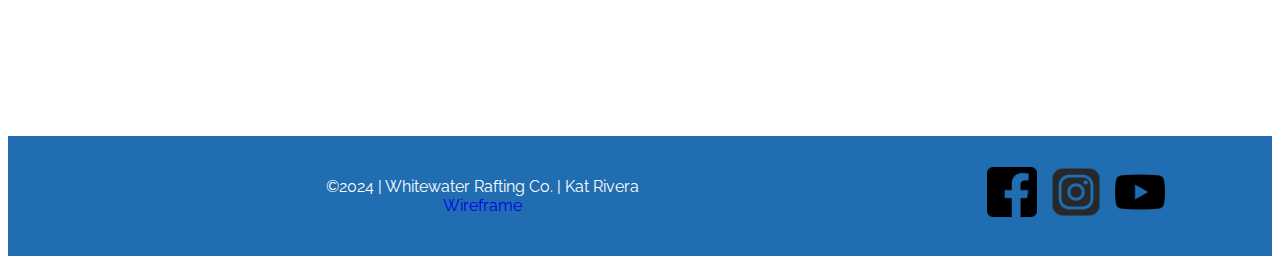
==== commit fc70f0f3: "added wireframe link to index.html" ====
--- a/wwr/index.html
+++ b/wwr/index.html
@@ -192,7 +192,10 @@
     <footer class="footer-grid">
         <p>
             &copy;2024 | Whitewater Rafting Co. | Kat Rivera
-            </p>
+            <br> <a href="https://app.moqups.com/IVJFCL5ThlfW7k2WmbC8dERBeDljEM3l/view/page/abd3b84af">Wireframe</a>
+       
+            
+        </p>
         <section class="social-flex">
             <a href="https://facebook.com"><img src="images/facebook.webp" width="200" alt="black, rounded facebook logo"></a>
             <a href="https://instagram.com"><img src="images/instagram.webp" width="200" alt="black, rounded instagram logo"></a>
